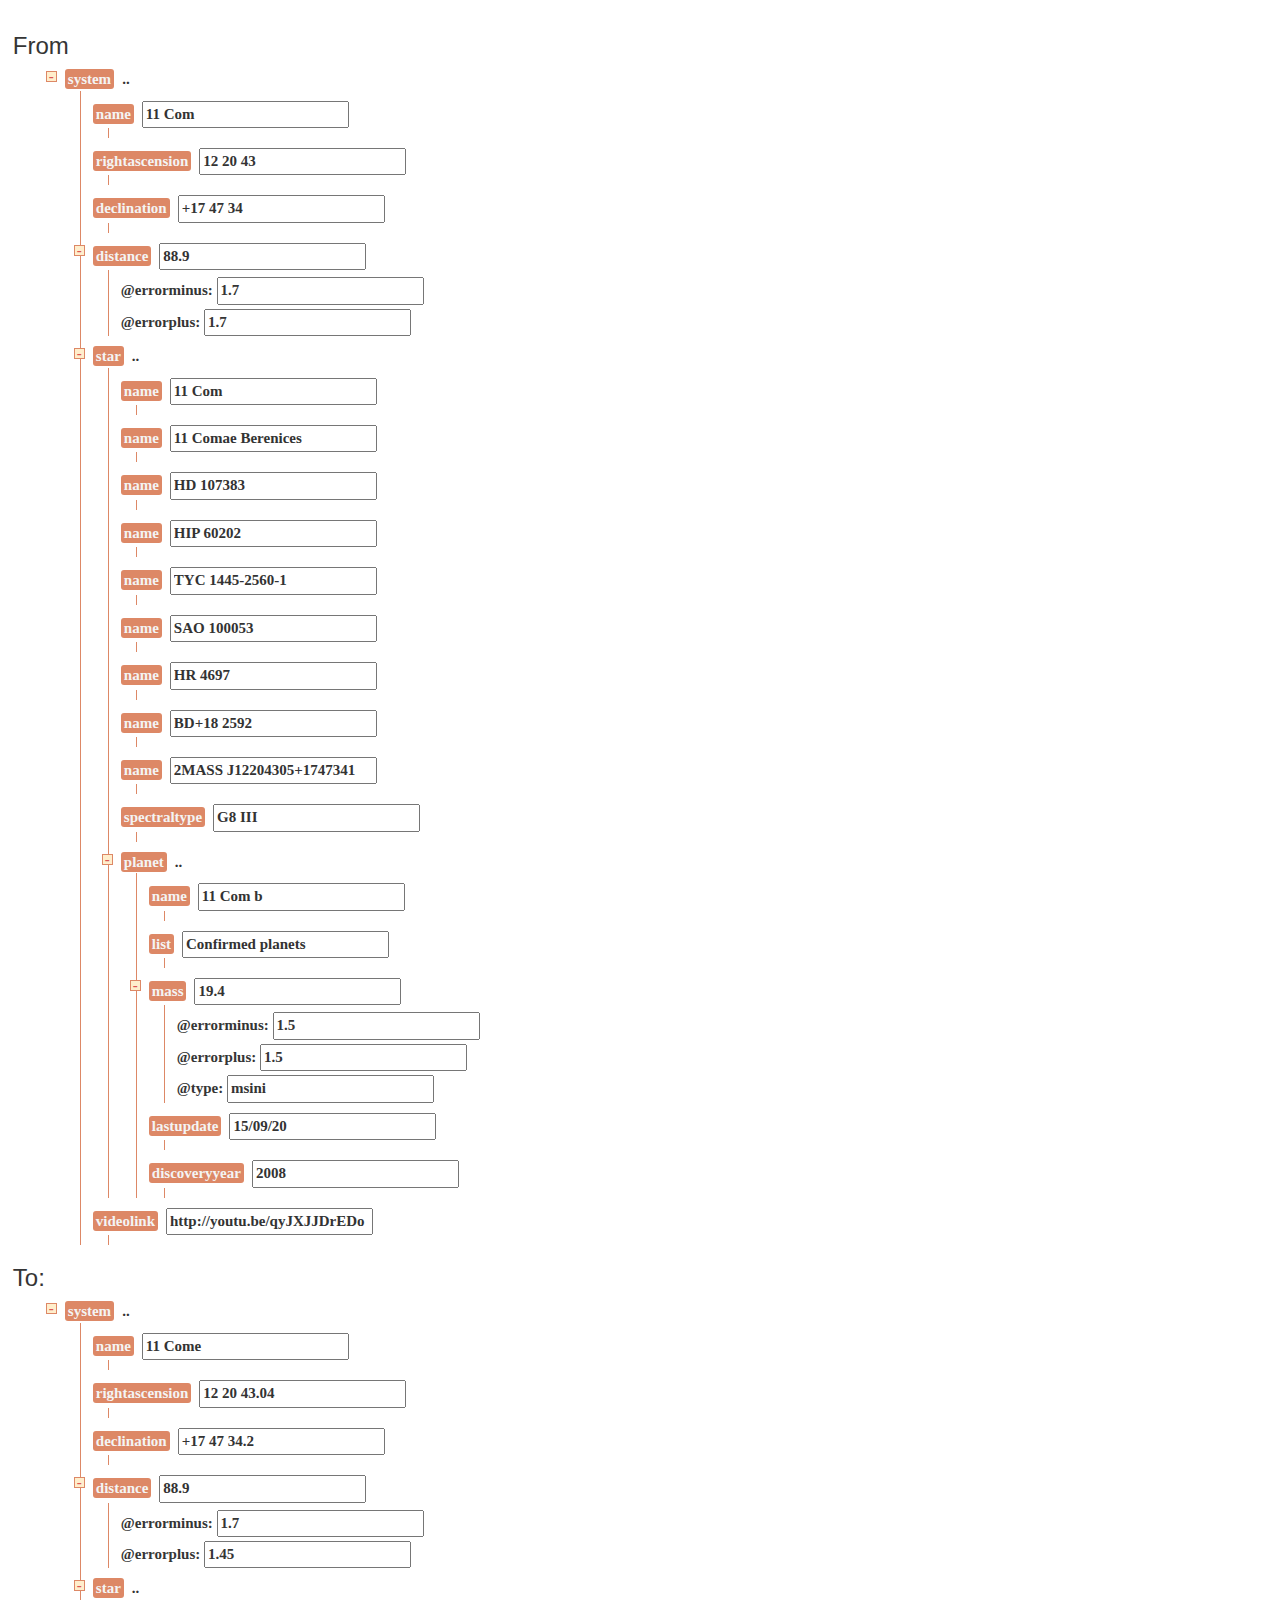
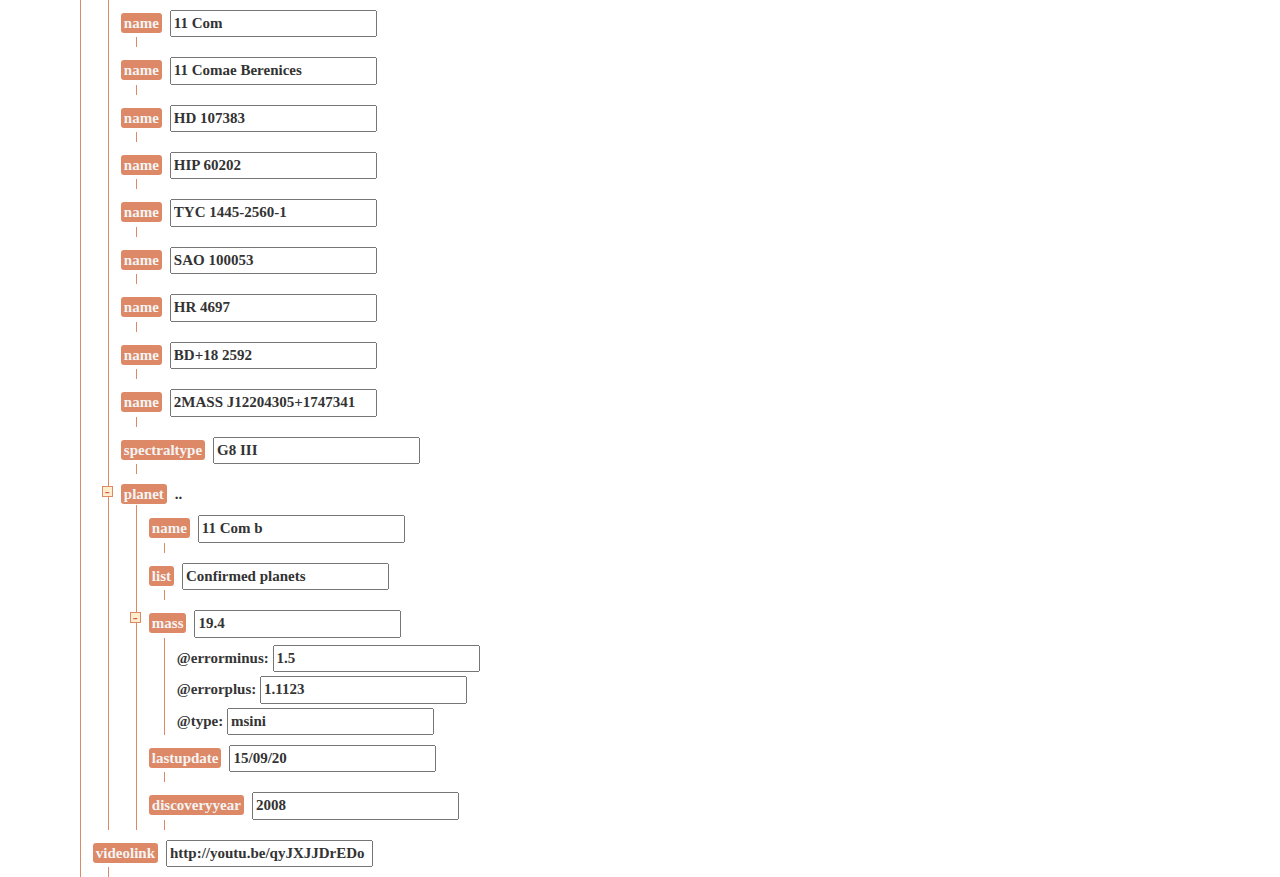
==== front-end/index.html @ 4031994d "added xml diff view" ====
<!DOCTYPE HTML>
<!--
	Hyperspace by HTML5 UP
	html5up.net | @ajlkn
	Free for personal and commercial use under the CCA 3.0 license (html5up.net/license)
-->

<html>
<head>
	<title>XML TREE DIFF</title>
	<meta charset="utf-8" />
	<meta name="viewport" content="width=device-width, initial-scale=1" />
	<link rel="stylesheet" href="assets/css/xmltree.css" />
	<link rel="stylesheet" href="assets/css/diffview.css" />
	<link rel="stylesheet" href="https://maxcdn.bootstrapcdn.com/bootstrap/3.3.7/css/bootstrap.min.css">
	<link rel="stylesheet" href="assets/css/main.css" />


    <!-- JS Scripts -->
	<script src="assets/js/tools.js"></script>
    <script src="assets/js/jquery.min.js"></script>
    <script src="assets/js/jquery.scrollex.min.js"></script>
    <script src="assets/js/jquery.scrolly.min.js"></script>
    <script src="assets/js/skel.min.js"></script>
    <script src="assets/js/util.js"></script>
    <script src="assets/js/main.js"></script>
	<script src="https://maxcdn.bootstrapcdn.com/bootstrap/3.3.7/js/bootstrap.min.js"></script>

	<!-- Custom Scripts -->
	<script src="assets/js/xmltree.js"></script>
</head>
<body>
	<!-- Wrapper -->
	<div id="wrapper">

		<div class="inner">
			<div id='compare' name='from_tree'>
				<div id="from">
					<h3>From</h3>
					<div id='from_tree'>
					</div>
				</div>
				<div id="to">
					<h3>To:</h3>
					<div id='to_tree'>
					</div>
				</div>
			</div>
		</div>
	</div>
</body>

<script src='assets/js/data.js'></script>
</html>
---- front-end/assets/css/xmltree.css ----
.xmltree { font-family: 'Trebuchet MS'; font-size: 15px; }
.xmltree ul { display: none; }
.xmltree ul, .xmltree.xmltree li { list-style: none; }
.xmltree.startExpanded ul { display: block; }
.xmltree ul { margin: 0; padding: 10px 0 0 0; border: none; margin-left: 15px; border-left: solid 1px #d86; }
.xmltree li { font-weight: bold; padding: 0 0 0 12px; display: block; position: relative; margin-bottom: 10px; border: none; }
.xmltree .attr { margin: -3px 0 7px 0; }
.xmltree a:hover { color: #d00; }
.xmltree .LIText, .xmltree .noKids .LIText:hover, .xmltree .currSel li .LIText { color: #333; }
.xmltree .tree_node { margin-right: 8px; background: #d86; padding: 2px 3px; color: #f4f4f4; border-radius: 3px; }
.xmltree .attr span { color: #373; }
.xmltree .attrValue { margin-left: 8px; }
.xmltree .tree_node, .xmltree .attr span, .xmltree .LIText { display: inline !important; }
.xmltree.hideAttrs .attr, .xmltree.hideNodeNames .tree_node { display: none !important; }
.xmltree .currSel .LIText { color: #d00; text-decoration: none !important; }
.xmltree .plusMin { position: absolute; width: 11px; height: 11px; top: 2px; left: -7px; background: #fec; border: solid 1px #d86; color: #d55; font-size: 15px; text-align: center; line-height: 9px; cursor: pointer; }
.xmltree .plusMin:hover { border-color: #fa8; background: #fff7da; }
.xmltree .noKids .plusMin { display: none; }
.xmltree.subTreeRequestsOnAllNodes .plusMin, .xmltree .subTreeNode .plusMin { display: block; }
---- front-end/assets/css/diffview.css ----
/*
This is part of jsdifflib v1.0. <http://github.com/cemerick/jsdifflib>

Copyright 2007 - 2011 Chas Emerick <cemerick@snowtide.com>. All rights reserved.

Redistribution and use in source and binary forms, with or without modification, are
permitted provided that the following conditions are met:

   1. Redistributions of source code must retain the above copyright notice, this list of
      conditions and the following disclaimer.

   2. Redistributions in binary form must reproduce the above copyright notice, this list
      of conditions and the following disclaimer in the documentation and/or other materials
      provided with the distribution.

THIS SOFTWARE IS PROVIDED BY Chas Emerick ``AS IS'' AND ANY EXPRESS OR IMPLIED
WARRANTIES, INCLUDING, BUT NOT LIMITED TO, THE IMPLIED WARRANTIES OF MERCHANTABILITY AND
FITNESS FOR A PARTICULAR PURPOSE ARE DISCLAIMED. IN NO EVENT SHALL Chas Emerick OR
CONTRIBUTORS BE LIABLE FOR ANY DIRECT, INDIRECT, INCIDENTAL, SPECIAL, EXEMPLARY, OR
CONSEQUENTIAL DAMAGES (INCLUDING, BUT NOT LIMITED TO, PROCUREMENT OF SUBSTITUTE GOODS OR
SERVICES; LOSS OF USE, DATA, OR PROFITS; OR BUSINESS INTERRUPTION) HOWEVER CAUSED AND ON
ANY THEORY OF LIABILITY, WHETHER IN CONTRACT, STRICT LIABILITY, OR TORT (INCLUDING
NEGLIGENCE OR OTHERWISE) ARISING IN ANY WAY OUT OF THE USE OF THIS SOFTWARE, EVEN IF
ADVISED OF THE POSSIBILITY OF SUCH DAMAGE.

The views and conclusions contained in the software and documentation are those of the
authors and should not be interpreted as representing official policies, either expressed
or implied, of Chas Emerick.
*/
li .empty {
	background-color:#DDD;
}
li .replace {
	background-color:#FD8
}
li .delete {
	background-color:#E99;
}
li .skip {
	background-color:#EFEFEF;
	border:1px solid #AAA;
	border-right:1px solid #BBC;
}
li .insert {
	background-color:#9E9
}
---- front-end/assets/css/main.css ----
#compare {
	width: 96vw;
	height: 50vw;
	float: left;
	margin: 1vw;
}

#oec_sys, #nasa_sys, #oec_eu_sys, #exoeu_sys
{
	width: 35vw;
	height: auto;
	float: left;
	margin: 1.5vw;
}

#oec_sys
{
	border-style: solid;
	border-left: 5px;
	border-top: 5px;
	border-bottom: 5px;

}

#scroll {
	height:25vw;
	overflow-y: scroll;
}

#nasaCat, #exoeuCat {
	margin: 1vw;
}

#search {
	width: 20vw;
}

#pull {
	vertical-align: middle;
}

.alert {
	width: 30vw;
	margin: 0 auto;
}

/*    --------------------------------------------------
	:: General
	-------------------------------------------------- */
body {
	font-family: 'Open Sans', sans-serif;
	color: #353535;
}

input[type="checkbox"] {
	border-color: #2BBCDE;
	background-color: #2BBCDE;
}

.different {
	background-color: #FFD700;
}

.delete {
	background-color: #FF0000;
}

.insert {
	background-color: #00FF7F;
}
/*	--------------------------------------------------
	:: Table Filter
	-------------------------------------------------- */
.panel {
	border: 1px solid #ddd;
	height: 35vw;
	width: 20vw;
	background-color: #fcfcfc;
	float: left;
	margin-top: 1.5vw;
}

.table-filter {
	background-color: #fff;
	border-bottom: 1px solid #eee;
}
.table-filter tbody tr td:hover {
	cursor: pointer;
	background-color: #eee;
}
.table-filter tbody tr td {
	vertical-align: middle;
	border-top-color: #eee;
}
.table-filter tbody tr.selected td {
	background-color: #eee;
}
.table-filter tr td:first-child {
	width:2vw;
}
.table-filter tr td:nth-child(2) {

}

.btn {
	margin: 5px;
	margin-left: 5px;
}

.spinner {
  display: inline-block;
  opacity: 0;
  width: 0;

  -webkit-transition: opacity 0.25s, width 0.25s;
  -moz-transition: opacity 0.25s, width 0.25s;
  -o-transition: opacity 0.25s, width 0.25s;
  transition: opacity 0.25s, width 0.25s;
}

.has-spinner.active {
  cursor:progress;
}

.has-spinner.active .spinner {
  opacity: 1;
  width: auto; /* This doesn't work, just fix for unkown width elements */
}

.has-spinner.btn-mini.active .spinner {
    width: 10px;
}

.has-spinner.btn-small.active .spinner {
    width: 13px;
}

.has-spinner.btn.active .spinner {
    width: 16px;
}

.has-spinner.btn-large.active .spinner {
    width: 19px;
}

@-webkit-keyframes ld {
  0%   { transform: rotate(0deg) scale(1); }
  50%  { transform: rotate(180deg) scale(1.1); }
  100% { transform: rotate(360deg) scale(1); }
}
@-moz-keyframes ld {
  0%   { transform: rotate(0deg) scale(1); }
  50%  { transform: rotate(180deg) scale(1.1); }
  100% { transform: rotate(360deg) scale(1); }
}
@-o-keyframes ld {
  0%   { transform: rotate(0deg) scale(1); }
  50%  { transform: rotate(180deg) scale(1.1); }
  100% { transform: rotate(360deg) scale(1); }
}
@keyframes ld {
  0%   { transform: rotate(0deg) scale(1); }
  50%  { transform: rotate(180deg) scale(1.1); }
  100% { transform: rotate(360deg) scale(1); }
}

.m-progress {
    position: relative;
    opacity: .8;
    color: transparent !important;
    text-shadow: none !important;
}

.m-progress:hover,
.m-progress:active,
.m-progress:focus {
    cursor: default;
    color: transparent;
    outline: none !important;
    box-shadow: none;
}

.m-progress:before {
    content: '';

    display: inline-block;

    position: absolute;
    background: transparent;
    border: 1px solid #fff;
    border-top-color: transparent;
    border-bottom-color: transparent;
    border-radius: 50%;

    box-sizing: border-box;

    top: 50%;
    left: 50%;
    margin-top: -12px;
    margin-left: -12px;

    width: 24px;
    height: 24px;

    -webkit-animation: ld 1s ease-in-out infinite;
    -moz-animation:    ld 1s ease-in-out infinite;
    -o-animation:      ld 1s ease-in-out infinite;
    animation:         ld 1s ease-in-out infinite;
}

.btn-default.m-progress:before {
    border-left-color: #333333;
    border-right-color: #333333;
}

.btn-lg.m-progress:before {
    margin-top: -16px;
    margin-left: -16px;

    width: 32px;
    height: 32px;
}

.btn-sm.m-progress:before {
    margin-top: -9px;
    margin-left: -9px;

    width: 18px;
    height: 18px;
}

.btn-xs.m-progress:before {
    margin-top: -7px;
    margin-left: -7px;

    width: 14px;
    height: 14px;
}

.pace {
  -webkit-pointer-events: none;
  pointer-events: none;
  -webkit-user-select: none;
  -moz-user-select: none;
  user-select: none;
}

.pace-inactive {
  display: none;
}

.pace .pace-progress {
  background: #29d;
  position: fixed;
  z-index: 2000;
  top: 0;
  right: 100%;
  width: 100%;
  height: 2px;
}

.pace .pace-progress-inner {
  display: block;
  position: absolute;
  right: 0px;
  width: 100px;
  height: 100%;
  box-shadow: 0 0 10px #29d, 0 0 5px #29d;
  opacity: 1.0;
  -webkit-transform: rotate(3deg) translate(0px, -4px);
  -moz-transform: rotate(3deg) translate(0px, -4px);
  -ms-transform: rotate(3deg) translate(0px, -4px);
  -o-transform: rotate(3deg) translate(0px, -4px);
  transform: rotate(3deg) translate(0px, -4px);
}

.pace .pace-activity {
  display: block;
  position: fixed;
  z-index: 2000;
  top: 15px;
  right: 15px;
  width: 14px;
  height: 14px;
  border: solid 2px transparent;
  border-top-color: #29d;
  border-left-color: #29d;
  border-radius: 10px;
  -webkit-animation: pace-spinner 400ms linear infinite;
  -moz-animation: pace-spinner 400ms linear infinite;
  -ms-animation: pace-spinner 400ms linear infinite;
  -o-animation: pace-spinner 400ms linear infinite;
  animation: pace-spinner 400ms linear infinite;
}

@-webkit-keyframes pace-spinner {
  0% { -webkit-transform: rotate(0deg); transform: rotate(0deg); }
  100% { -webkit-transform: rotate(360deg); transform: rotate(360deg); }
}
@-moz-keyframes pace-spinner {
  0% { -moz-transform: rotate(0deg); transform: rotate(0deg); }
  100% { -moz-transform: rotate(360deg); transform: rotate(360deg); }
}
@-o-keyframes pace-spinner {
  0% { -o-transform: rotate(0deg); transform: rotate(0deg); }
  100% { -o-transform: rotate(360deg); transform: rotate(360deg); }
}
@-ms-keyframes pace-spinner {
  0% { -ms-transform: rotate(0deg); transform: rotate(0deg); }
  100% { -ms-transform: rotate(360deg); transform: rotate(360deg); }
}
@keyframes pace-spinner {
  0% { transform: rotate(0deg); transform: rotate(0deg); }
  100% { transform: rotate(360deg); transform: rotate(360deg); }
}
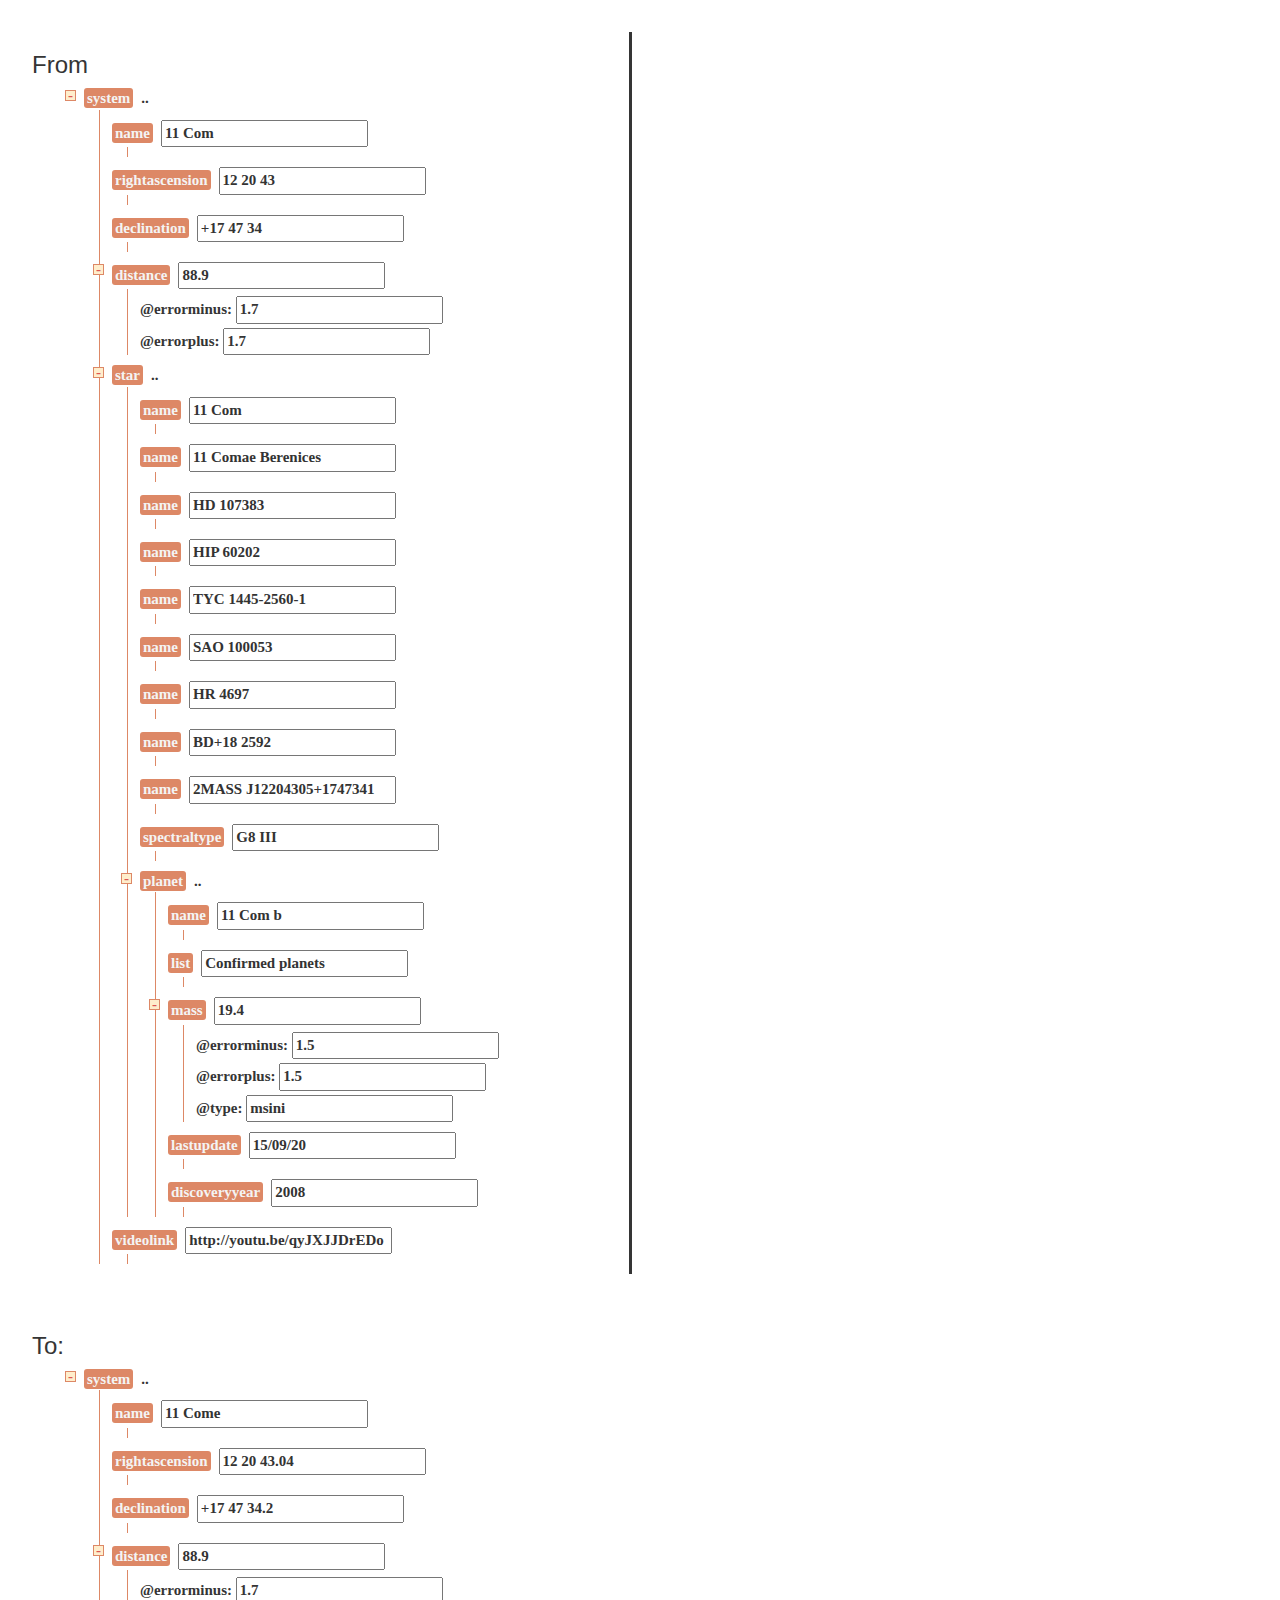
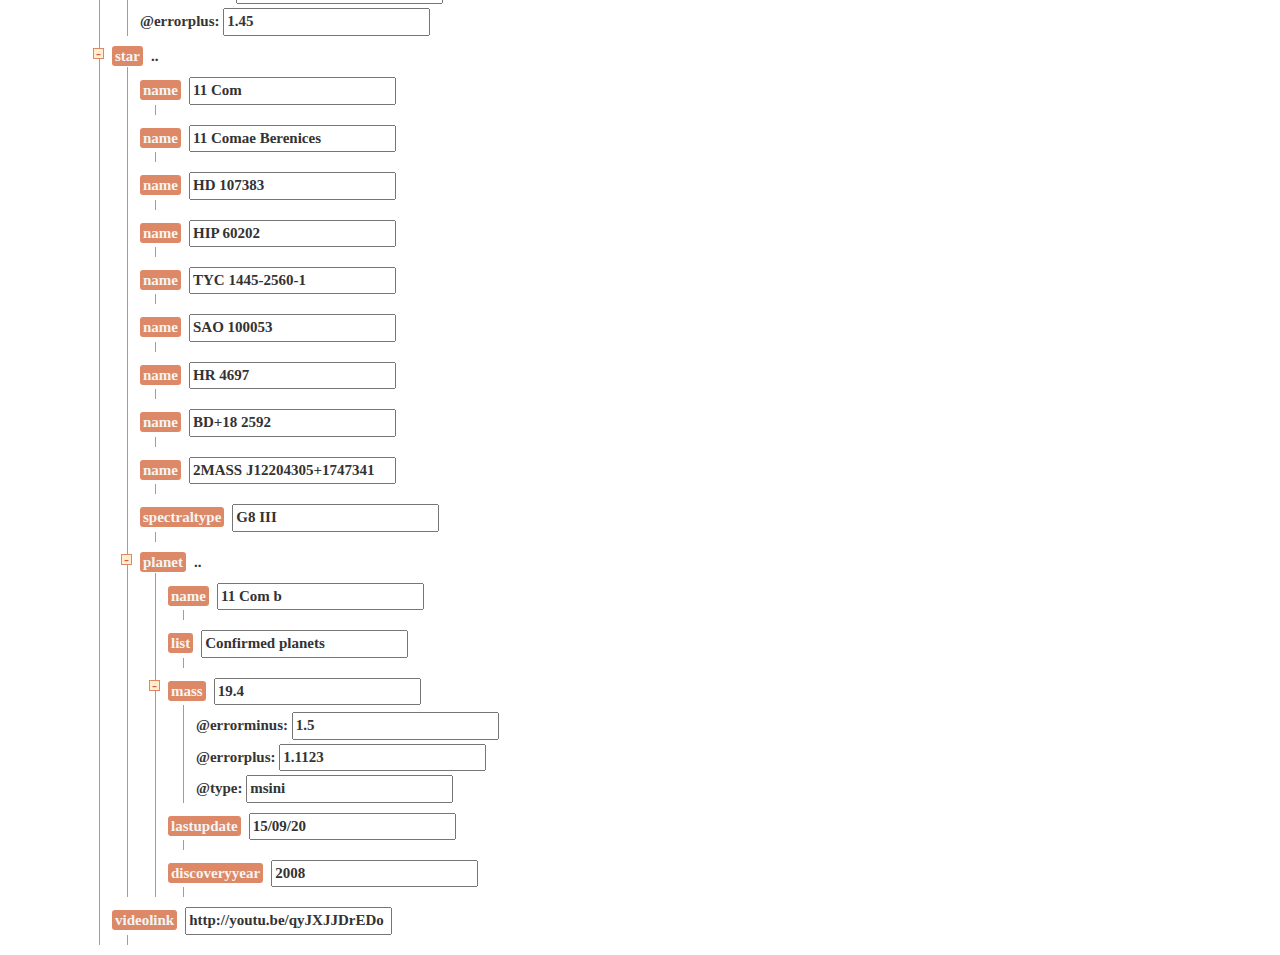
==== commit 9d665294: "Removed unnecessary library" ====
--- a/front-end/index.html
+++ b/front-end/index.html
@@ -22,7 +22,6 @@
     <script src="assets/js/jquery.scrollex.min.js"></script>
     <script src="assets/js/jquery.scrolly.min.js"></script>
     <script src="assets/js/skel.min.js"></script>
-    <script src="assets/js/util.js"></script>
     <script src="assets/js/main.js"></script>
 	<script src="https://maxcdn.bootstrapcdn.com/bootstrap/3.3.7/js/bootstrap.min.js"></script>
 
--- a/front-end/assets/css/main.css
+++ b/front-end/assets/css/main.css
@@ -5,15 +5,16 @@
 	margin: 1vw;
 }
 
-#oec_sys, #nasa_sys, #oec_eu_sys, #exoeu_sys
+#from, #to
 {
-	width: 35vw;
+	width: 45vw;
+	min-width: 600px;
 	height: auto;
 	float: left;
 	margin: 1.5vw;
 }
 
-#oec_sys
+#from
 {
 	border-style: solid;
 	border-left: 5px;
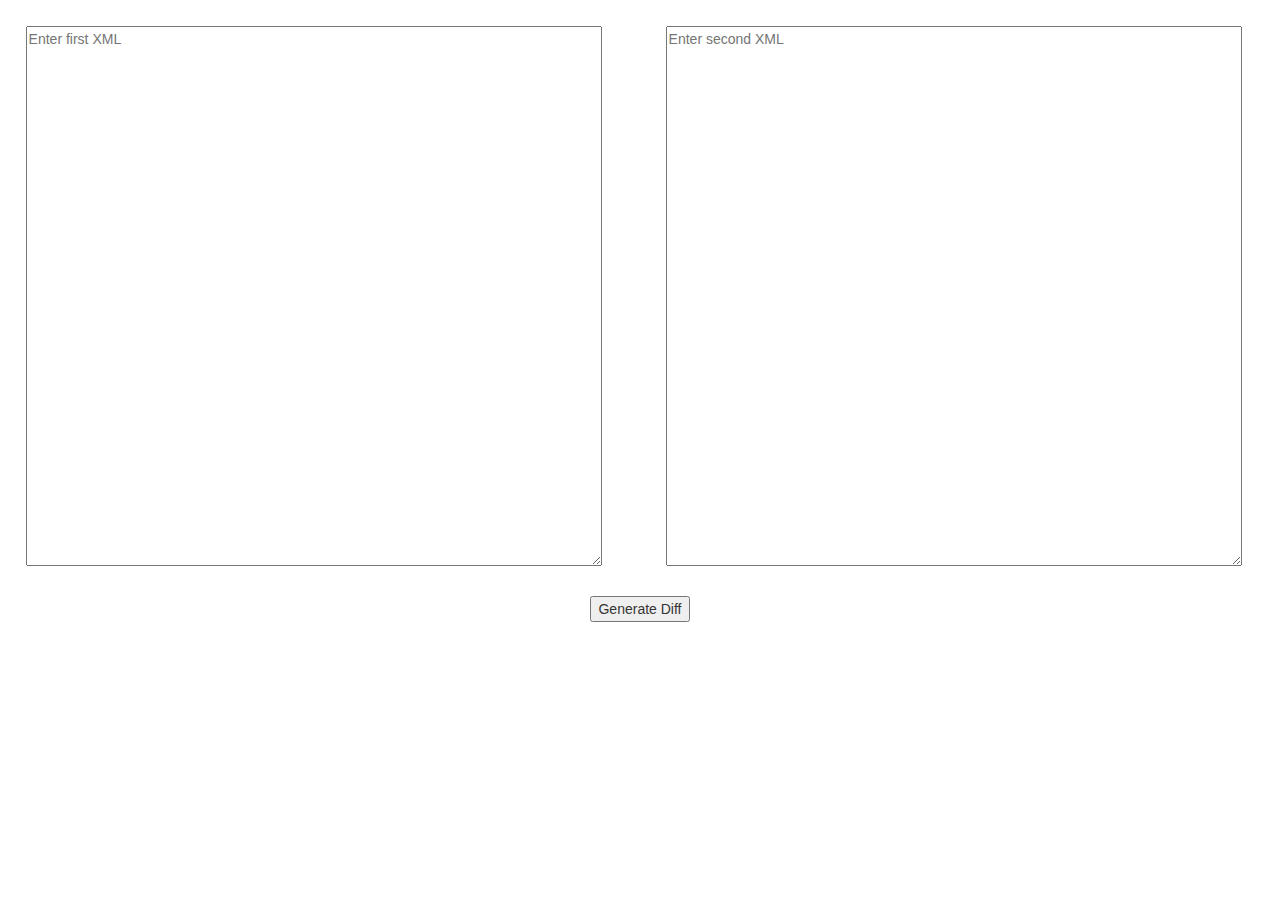
==== commit 12322913: "Added feature to get input from user" ====
--- a/front-end/index.html
+++ b/front-end/index.html
@@ -22,7 +22,6 @@
     <script src="assets/js/jquery.scrollex.min.js"></script>
     <script src="assets/js/jquery.scrolly.min.js"></script>
     <script src="assets/js/skel.min.js"></script>
-    <script src="assets/js/main.js"></script>
 	<script src="https://maxcdn.bootstrapcdn.com/bootstrap/3.3.7/js/bootstrap.min.js"></script>
 
 	<!-- Custom Scripts -->
@@ -33,6 +32,16 @@
 	<div id="wrapper">
 
 		<div class="inner">
+			<div id='inputs' name='inputs'>
+				<div id='xml1'>
+					<textarea id="text1" placeholder="Enter first XML"></textarea>
+				</div>
+				<div id='xml2'>
+					<textarea id="text2" placeholder="Enter second XML"></textarea>
+				</div>
+
+				<center><button id='generateDiff' type="button">Generate Diff</button></center>
+			</div>
 			<div id='compare' name='from_tree'>
 				<div id="from">
 					<h3>From</h3>
@@ -44,10 +53,13 @@
 					<div id='to_tree'>
 					</div>
 				</div>
+				
+				<center><button id='generateAnotherDiff' type="button">Generate Another Diff</button></center>
 			</div>
 		</div>
 	</div>
 </body>
 
 <script src='assets/js/data.js'></script>
+<script src="assets/js/main.js"></script>
 </html>
--- a/front-end/assets/css/main.css
+++ b/front-end/assets/css/main.css
@@ -1,26 +1,14 @@
-#compare {
-	width: 96vw;
-	height: 50vw;
-	float: left;
-	margin: 1vw;
-}
-
-#from, #to
-{
-	width: 45vw;
+#xml1, #xml2, #from, #to {
+	width: 50%;
 	min-width: 600px;
 	height: auto;
 	float: left;
-	margin: 1.5vw;
-}
-
-#from
-{
-	border-style: solid;
-	border-left: 5px;
-	border-top: 5px;
-	border-bottom: 5px;
-
+}
+
+#text1, #text2 {
+	width: 90%;
+	height: 60vh;
+	margin: 2vw;
 }
 
 #scroll {
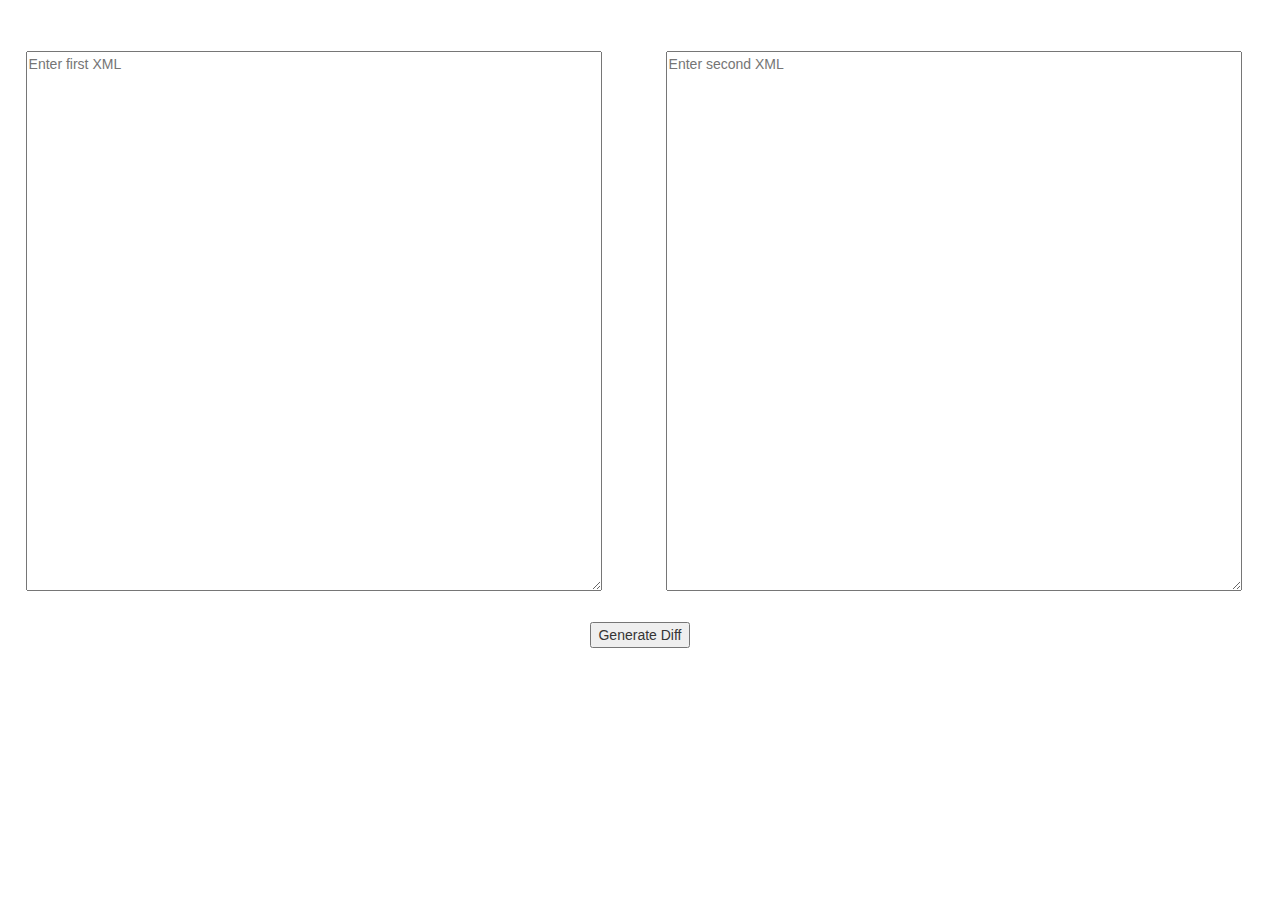
==== commit 3db1ff6c: "Added auto generation of tags dictionary" ====
--- a/front-end/index.html
+++ b/front-end/index.html
@@ -39,21 +39,19 @@
 				<div id='xml2'>
 					<textarea id="text2" placeholder="Enter second XML"></textarea>
 				</div>
-
+				<br/>
 				<center><button id='generateDiff' type="button">Generate Diff</button></center>
 			</div>
 			<div id='compare' name='from_tree'>
 				<div id="from">
-					<h3>From</h3>
 					<div id='from_tree'>
 					</div>
 				</div>
 				<div id="to">
-					<h3>To:</h3>
 					<div id='to_tree'>
 					</div>
 				</div>
-				
+				<br/>
 				<center><button id='generateAnotherDiff' type="button">Generate Another Diff</button></center>
 			</div>
 		</div>
--- a/front-end/assets/css/main.css
+++ b/front-end/assets/css/main.css
@@ -1,3 +1,8 @@
+#wrapper {
+	margin-top: 2vw;
+	margin-bottom: 2vw;
+}
+
 #xml1, #xml2, #from, #to {
 	width: 50%;
 	min-width: 600px;
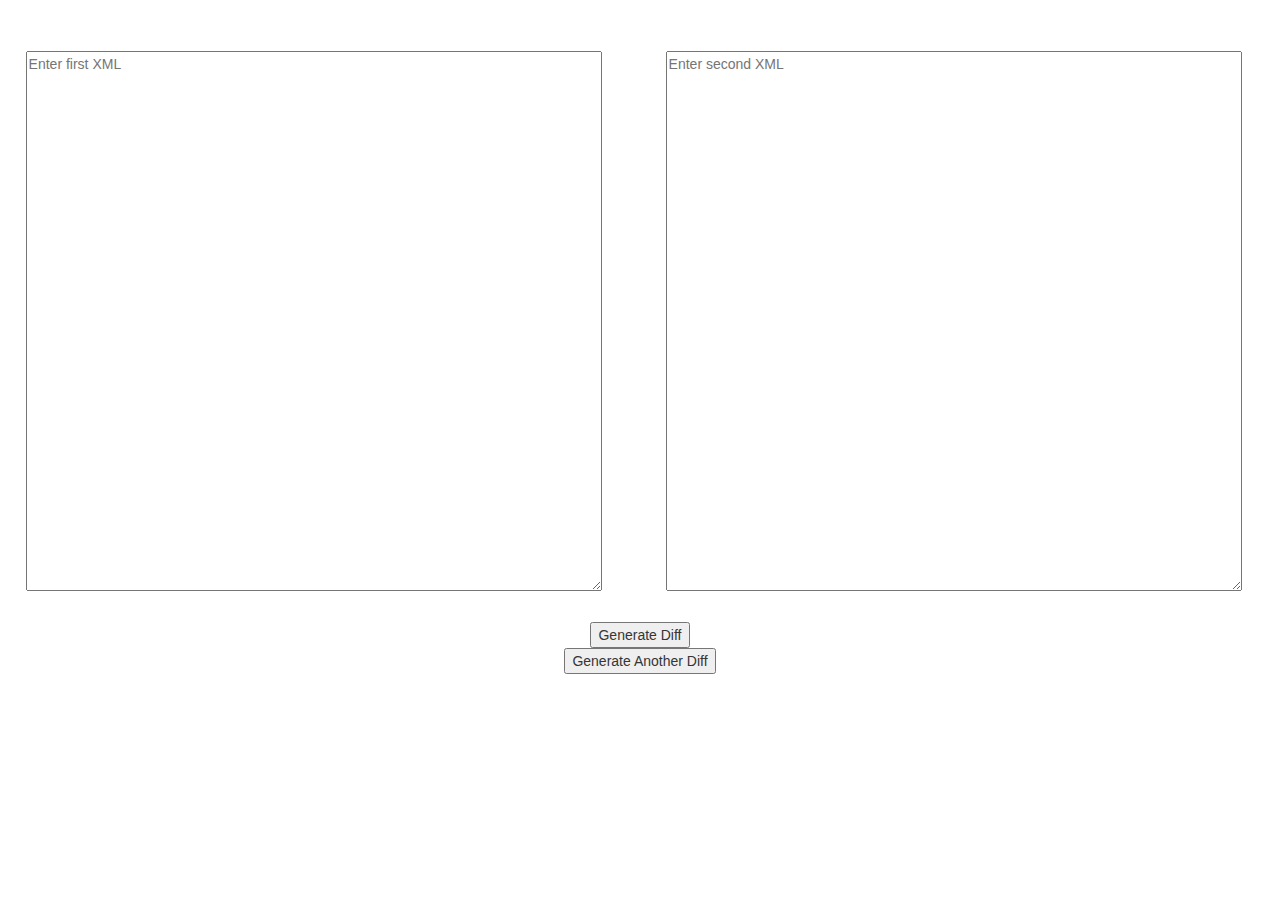
==== commit ef467f20: "modified button placement" ====
--- a/front-end/index.html
+++ b/front-end/index.html
@@ -7,7 +7,7 @@
 
 <html>
 <head>
-	<title>XML TREE DIFF</title>
+	<title>XML Tree Diff</title>
 	<meta charset="utf-8" />
 	<meta name="viewport" content="width=device-width, initial-scale=1" />
 	<link rel="stylesheet" href="assets/css/xmltree.css" />
@@ -40,8 +40,10 @@
 					<textarea id="text2" placeholder="Enter second XML"></textarea>
 				</div>
 				<br/>
-				<center><button id='generateDiff' type="button">Generate Diff</button></center>
+
 			</div>
+			<center><button id='generateDiff' type="button">Generate Diff</button></center>
+			<center><button id='generateAnotherDiff' type="button">Generate Another Diff</button></center>
 			<div id='compare' name='from_tree'>
 				<div id="from">
 					<div id='from_tree'>
@@ -52,7 +54,6 @@
 					</div>
 				</div>
 				<br/>
-				<center><button id='generateAnotherDiff' type="button">Generate Another Diff</button></center>
 			</div>
 		</div>
 	</div>
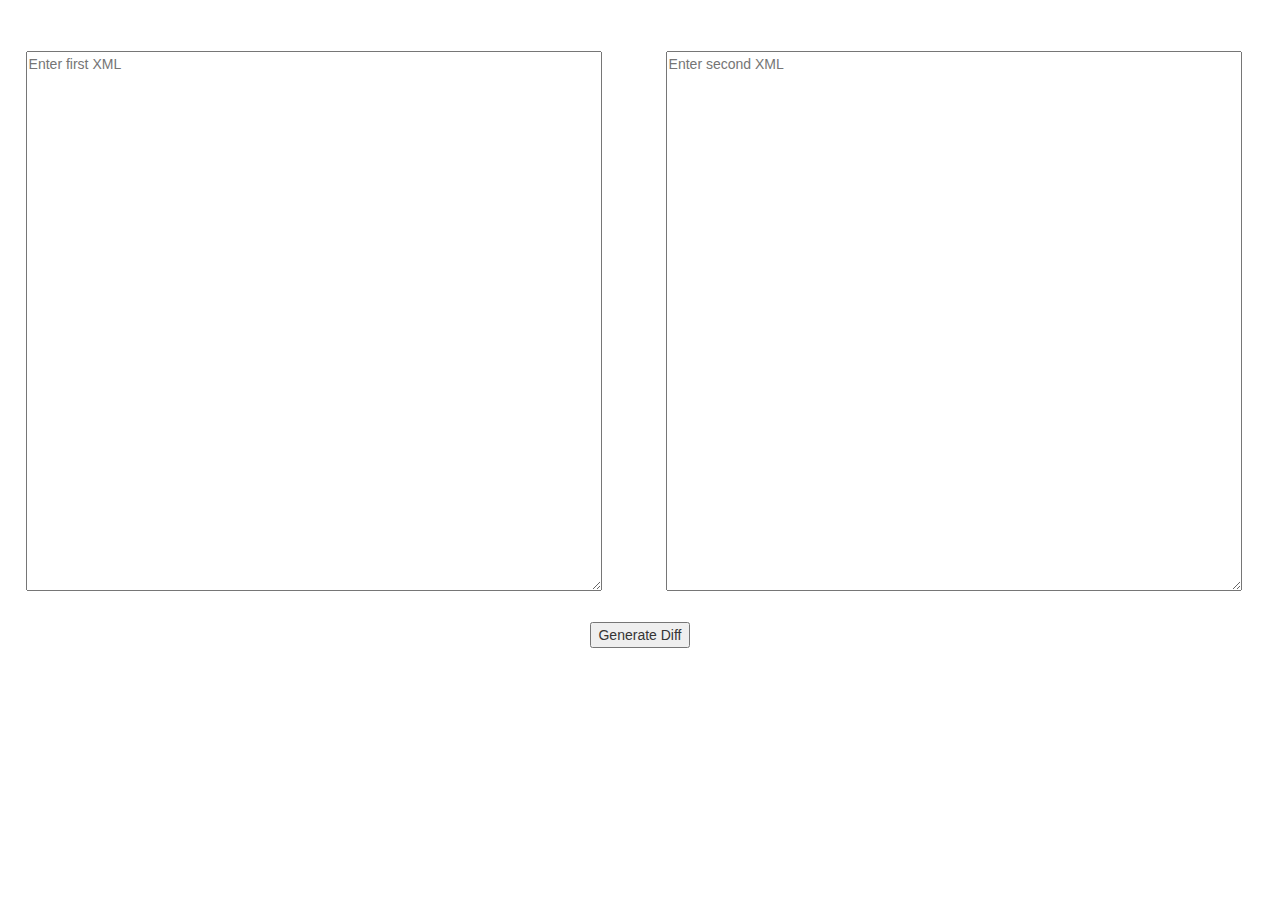
==== commit cc682061: "Fixed Generate buttons" ====
--- a/front-end/index.html
+++ b/front-end/index.html
@@ -40,10 +40,9 @@
 					<textarea id="text2" placeholder="Enter second XML"></textarea>
 				</div>
 				<br/>
+				<center><button id='generateDiff' type="button">Generate Diff</button></center>
+			</div>
 
-			</div>
-			<center><button id='generateDiff' type="button">Generate Diff</button></center>
-			<center><button id='generateAnotherDiff' type="button">Generate Another Diff</button></center>
 			<div id='compare' name='from_tree'>
 				<div id="from">
 					<div id='from_tree'>
@@ -54,6 +53,7 @@
 					</div>
 				</div>
 				<br/>
+				<center><button id='generateAnotherDiff' type="button">Generate Another Diff</button></center>
 			</div>
 		</div>
 	</div>
